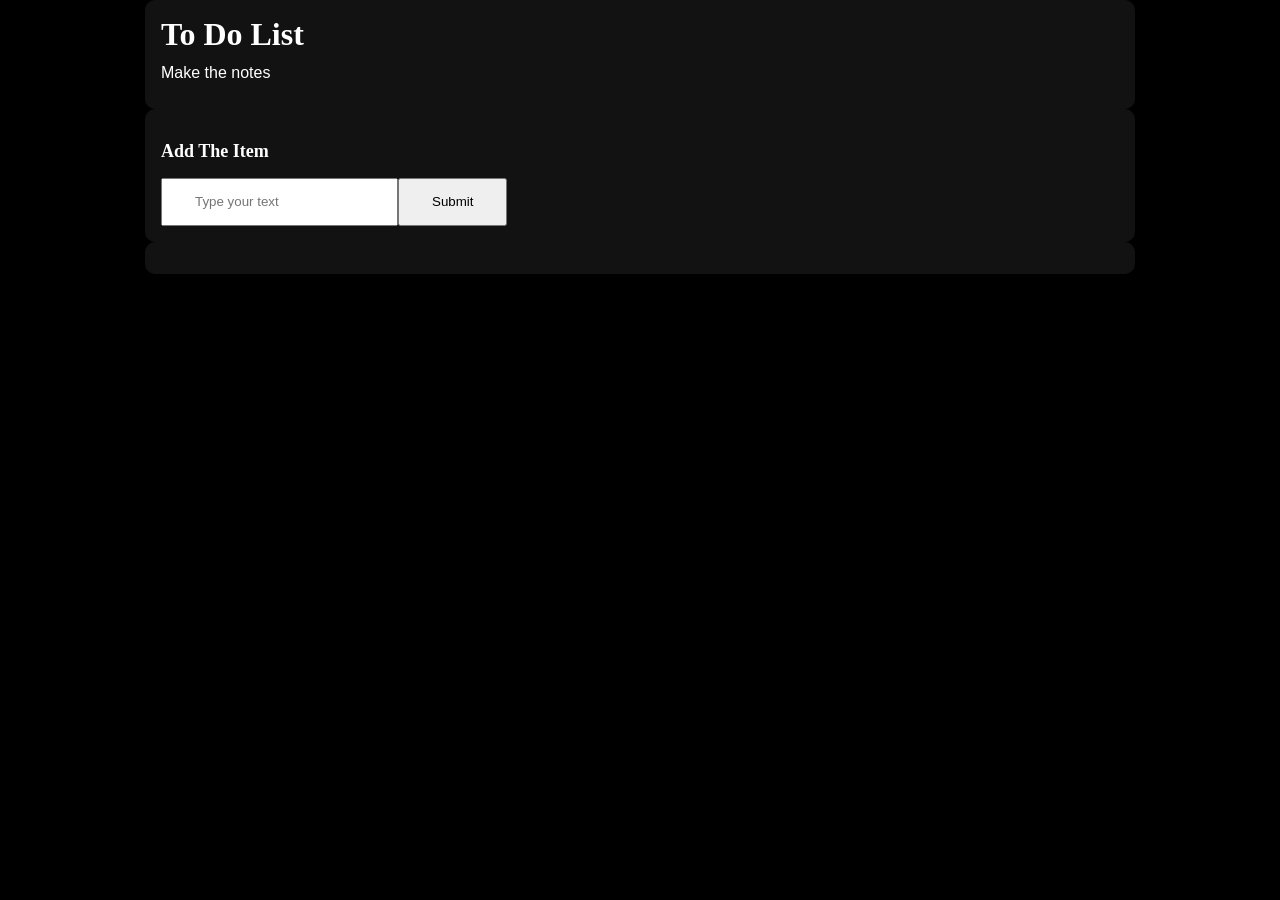
==== index.html @ 393159bd "first" ====
<!DOCTYPE html>
<html lang="en">
<head>
    <meta charset="UTF-8">
    <meta name="viewport" content="width=device-width, initial-scale=1.0">
    <title>To Do List</title>
    <link rel="stylesheet" href="style.css">
</head>
<body>
    <div class="container">
        <div class="row">
            <div class="column">
                <h1>To Do List</h1>
                <p>Make the notes</p>
            </div>
        </div>
    </div>
    <div class="container">
        <div class="row">
            <div class="column d-flex">
                <h2>Add The Item</h2>
            </div>
        </div>
        <div class="row">
            <div class="column d-flex">
                <input type="text" id="addItem" placeholder="Type your text">
                <input type="submit" id="submit">
            </div>
        </div>
    </div>

    <div class="container">
        <div class="row">
            <div class="column">
                <p id="items"></p>
            </div>
        </div>
    </div>
    <script src="./script.js"></script>
</body>
</html>
---- style.css ----
*{
    margin: 0;
    padding: 0;
    box-sizing: border-box;
    color: white;
}
:root{
    --bg-dark-primary: #000000;
    --bg-dark-secondary: #121212;
    --bg-gray: #171717;
    --bg-gray-hover:#282828;
    --font-primary: 'Robot', sans-serif;
}

body{
    background-color: var(--bg-dark-primary);
}

/* global css starts here  */
a{
    text-decoration: none;
}
button{
    background-color: white;
    color: black;
    padding: .6rem 1.2rem;
    border-radius: 2.5rem;
    margin-left: 1rem;
    cursor: pointer;
    transition: all ease-in-out 200ms;
}
button:hover{
    transform: scale(1.1);
}
.btn-secondary{
    background-color: transparent;
    color: white;
    border: 1px solid white;
}
h1 h2 h3 h4 h5 h6{
    line-height: 2.5rem;
    font-family: var(--font-primary);
}
h2{
    font-size: 18px;
    margin: 1rem 0;
}
h4{
    font-size: 18px;
    margin: .5rem 0;
}
p{
    line-height: 2.5rem;
    font-family: var(--font-primary);

}
.container{
    width: 990px;
    background-color: var(--bg-dark-secondary);
    padding: 1rem;
    border-radius: 10px;
    margin: 0 auto;
}
.parent{
    width: 99%;
    margin: 1rem auto;
}

.d-flex{
    display: flex;
    
}
.justify-between{
    justify-content: space-between;
}
.justify-start{
    justify-content: start;
}
.align-center{
    align-items: center;
}
.align-start{
    align-items: start;
}
.direction-column{
    flex-direction: column;
}
.align-content{
    align-content: space-between ;

}
/* global css ends here  */

input{
    padding: 0.9rem 2rem;
    color: var(--bg-dark-primary);

}
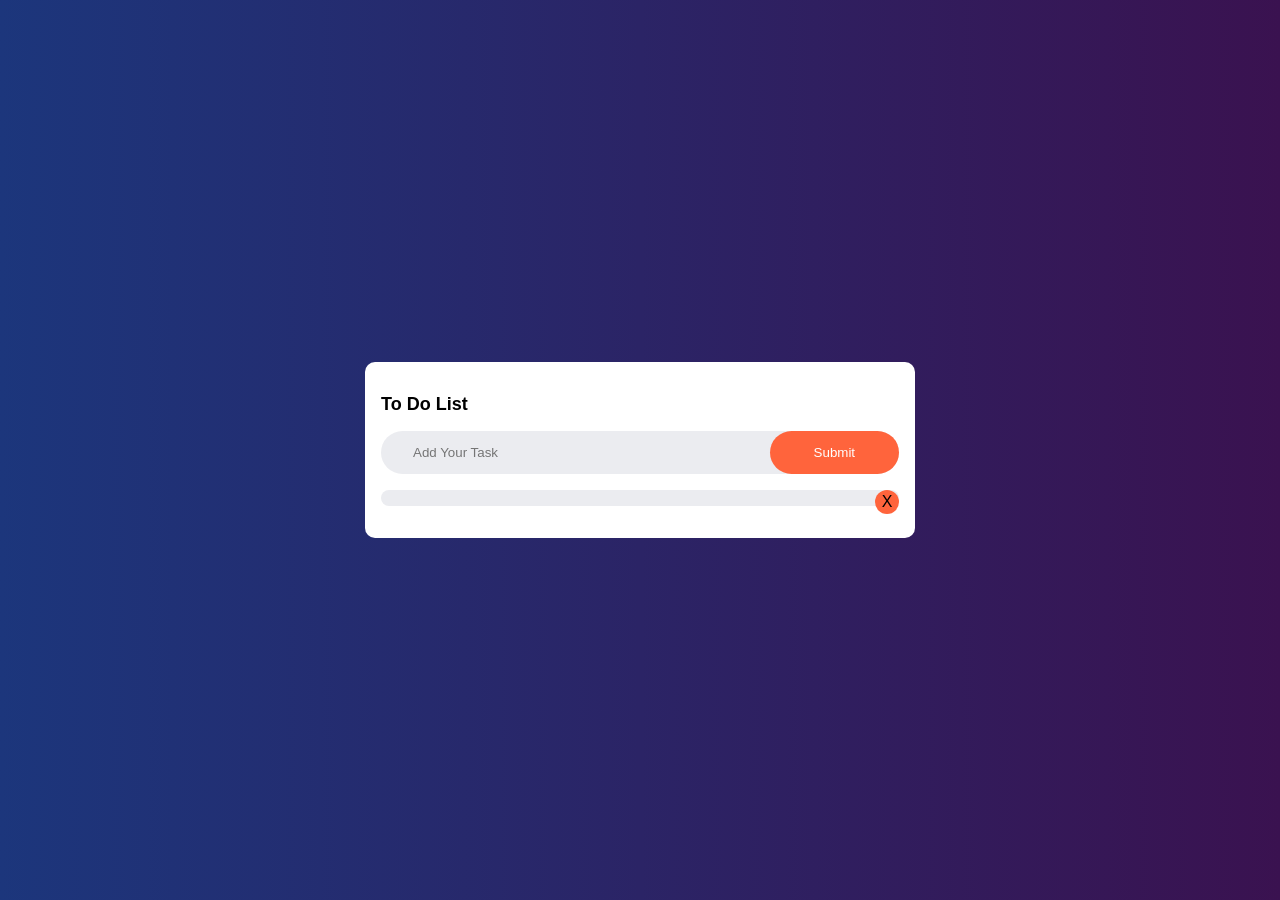
==== commit f9371ac7: "delete" ====
--- a/index.html
+++ b/index.html
@@ -6,36 +6,40 @@
     <title>To Do List</title>
     <link rel="stylesheet" href="style.css">
 </head>
-<body>
+<body class="d-flex align-center ">
     <div class="container">
         <div class="row">
             <div class="column">
-                <h1>To Do List</h1>
-                <p>Make the notes</p>
+                <h2>To Do List</h2>
             </div>
         </div>
-    </div>
-    <div class="container">
+
         <div class="row">
-            <div class="column d-flex">
-                <h2>Add The Item</h2>
-            </div>
-        </div>
-        <div class="row">
-            <div class="column d-flex">
-                <input type="text" id="addItem" placeholder="Type your text">
+            <div class="column d-flex justify-between inputField ">
+                <input type="text" id="addItem" placeholder="Add Your Task" >
                 <input type="submit" id="submit">
             </div>
         </div>
-    </div>
 
-    <div class="container">
         <div class="row">
             <div class="column">
-                <p id="items"></p>
+
+                <ul id="ul">
+                    <li>
+                        <span class="delete d-flex align-center justify-center" id="del" >
+                            X
+                        </span>
+                    </li>
+                </ul>
+       
+
+
             </div>
         </div>
+
     </div>
+    
+
     <script src="./script.js"></script>
 </body>
 </html>
--- a/style.css
+++ b/style.css
@@ -2,10 +2,12 @@
     margin: 0;
     padding: 0;
     box-sizing: border-box;
-    color: white;
+    /* color: white; */
+    font-family: var(--font-primary);
 }
 :root{
-    --bg-dark-primary: #000000;
+    --primary-color: #ff643c;
+    --bg-dark-primary: #ebecf0;
     --bg-dark-secondary: #121212;
     --bg-gray: #171717;
     --bg-gray-hover:#282828;
@@ -13,7 +15,8 @@
 }
 
 body{
-    background-color: var(--bg-dark-primary);
+    background-image: linear-gradient(to right, rgb(28,54,124), rgb(58,18,80));
+    height: 100vh;
 }
 
 /* global css starts here  */
@@ -41,6 +44,9 @@
     line-height: 2.5rem;
     font-family: var(--font-primary);
 }
+h1{
+    font-size: 45px;
+}
 h2{
     font-size: 18px;
     margin: 1rem 0;
@@ -55,11 +61,12 @@
 
 }
 .container{
-    width: 990px;
-    background-color: var(--bg-dark-secondary);
-    padding: 1rem;
+    width: 550px;
+    background-color: white;
+    padding: 1rem ;
     border-radius: 10px;
     margin: 0 auto;
+    overflow: hidden;
 }
 .parent{
     width: 99%;
@@ -76,6 +83,10 @@
 .justify-start{
     justify-content: start;
 }
+
+.justify-center{
+    justify-content: center;
+}
 .align-center{
     align-items: center;
 }
@@ -91,8 +102,57 @@
 }
 /* global css ends here  */
 
+.inputField{
+    border-radius: 50px;
+    /* border: 2px solid red; */
+    background-color: var(--bg-dark-primary);
+}
+
 input{
     padding: 0.9rem 2rem;
-    color: var(--bg-dark-primary);
+    /* color: var(--bg-dark-primary); */    
+    border-radius: 50px;
+    border: none;
+    background-color: transparent;
+    outline: none;
+    width: 100%;
 
+
+}
+#submit{
+    background-color: var(--primary-color);
+    color: white;
+    width: 30%;
+
+
+}
+input::selection{
+    border: none;
+    outline: none;
+
+}
+
+ul{
+    margin: 1rem 0;
+}
+li{
+    background-color: var(--bg-dark-primary);
+    padding: .5rem 1rem;
+    border-radius: 50px;
+    list-style: none;
+    position: relative;
+
+}
+
+
+
+.delete{
+    background-color: var(--primary-color);
+    padding: rem;
+    width: 1.5rem;
+    height: 1.5rem;
+    border-radius: 100%;
+    position: absolute;
+    top:0;
+    right:0;
 }
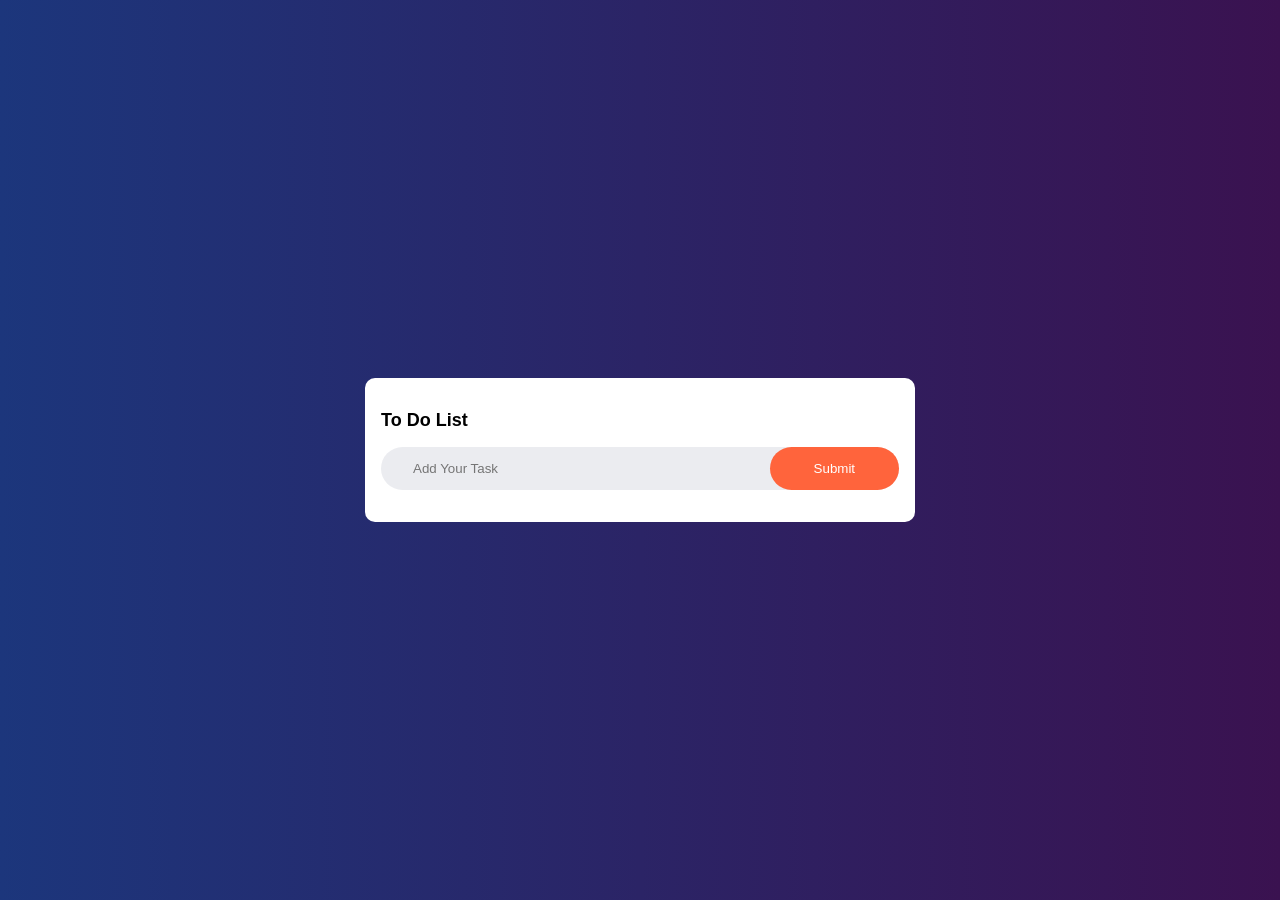
==== commit 584ef7e2: "hello" ====
--- a/index.html
+++ b/index.html
@@ -25,11 +25,7 @@
             <div class="column">
 
                 <ul id="ul">
-                    <li>
-                        <span class="delete d-flex align-center justify-center" id="del" >
-                            X
-                        </span>
-                    </li>
+
                 </ul>
        
 
@@ -42,4 +38,5 @@
 
     <script src="./script.js"></script>
 </body>
-</html>+</html>
+
--- a/style.css
+++ b/style.css
@@ -136,7 +136,7 @@
     margin: 1rem 0;
 }
 li{
-    background-color: var(--bg-dark-primary);
+    /* background-color: var(--bg-dark-primary); */
     padding: .5rem 1rem;
     border-radius: 50px;
     list-style: none;
@@ -144,15 +144,28 @@
 
 }
 
+li:select{
+    text-decoration: line-through;
+}
+
 
 
 .delete{
-    background-color: var(--primary-color);
-    padding: rem;
+    /* background-color: var(--primary-color); */
+    padding: 1rem;
     width: 1.5rem;
     height: 1.5rem;
     border-radius: 100%;
     position: absolute;
     top:0;
     right:0;
+    cursor: pointer;
+    color: var(--bg-dark-secondary);
+}
+
+.delete:hover{
+    background-color: var(--primary-color);
+    color: white;
+
+
 }
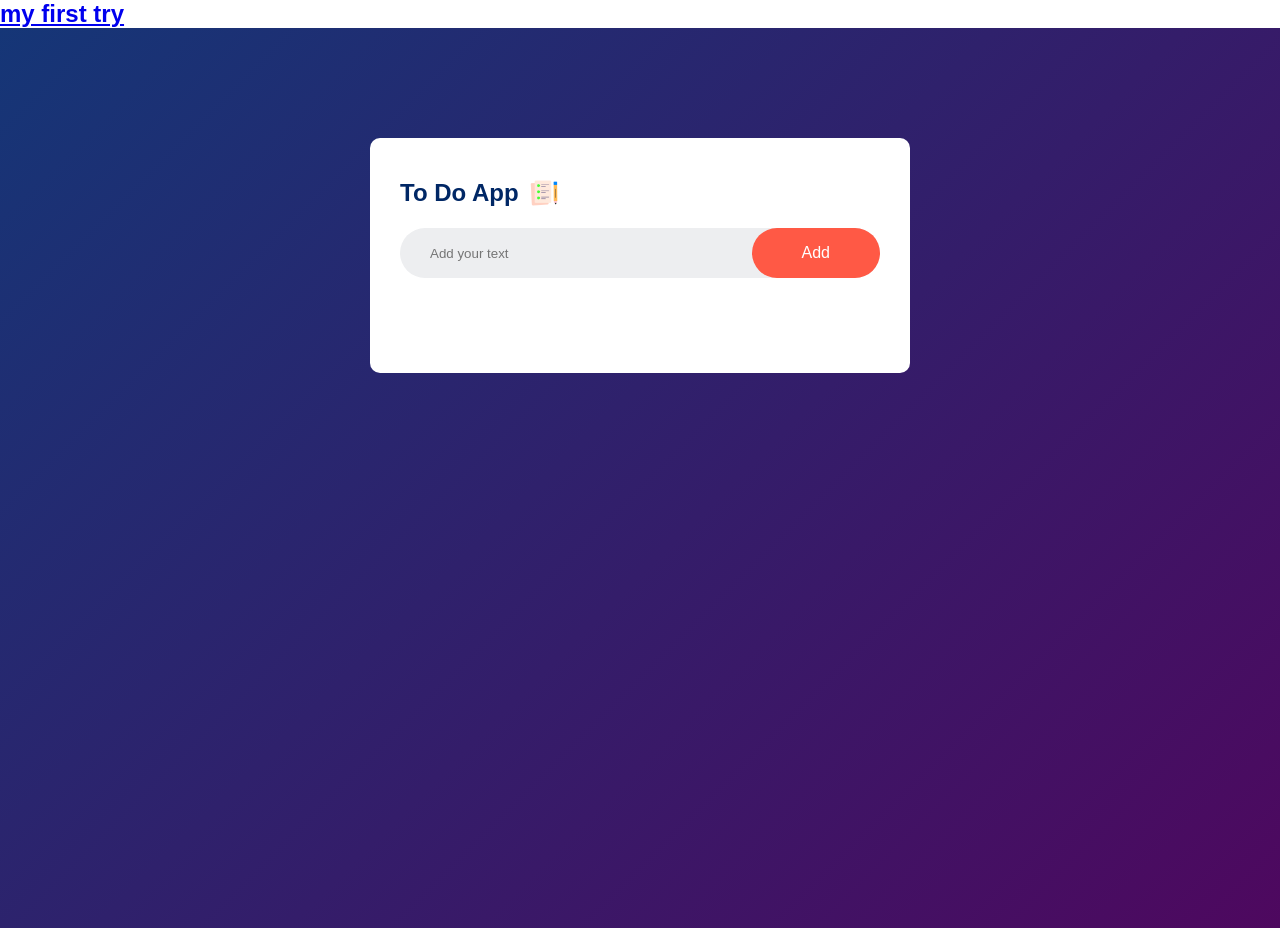
==== commit 683fd851: "finally completed" ====
--- a/index.html
+++ b/index.html
@@ -3,40 +3,28 @@
 <head>
     <meta charset="UTF-8">
     <meta name="viewport" content="width=device-width, initial-scale=1.0">
-    <title>To Do List</title>
+    <title>Document</title>
     <link rel="stylesheet" href="style.css">
 </head>
-<body class="d-flex align-center ">
+<body>
+    <a href="./selfTried/index.html">
+
+        <h2>my first try</h2>
+    </a>
     <div class="container">
-        <div class="row">
-            <div class="column">
-                <h2>To Do List</h2>
+        <div class="todo-app">
+            <h2>To Do App  <img src="./images/icon.png" alt=""></h2>   
+            <div class="row">
+                <input type="text" id="input-box" placeholder="Add your text">
+                <button onclick="addTask()">Add</button>
             </div>
+            <ul id="list-container">
+                <!-- <li class="checked">Task 1</li>
+                <li>Task 2</li>
+                <li>Task 3</li> -->
+            </ul>
         </div>
-
-        <div class="row">
-            <div class="column d-flex justify-between inputField ">
-                <input type="text" id="addItem" placeholder="Add Your Task" >
-                <input type="submit" id="submit">
-            </div>
-        </div>
-
-        <div class="row">
-            <div class="column">
-
-                <ul id="ul">
-
-                </ul>
-       
-
-
-            </div>
-        </div>
-
     </div>
-    
-
     <script src="./script.js"></script>
 </body>
-</html>
-
+</html>
--- a/style.css
+++ b/style.css
@@ -1,171 +1,109 @@
 *{
     margin: 0;
     padding: 0;
+    font-family: 'Poppins', sans-serif;
     box-sizing: border-box;
-    /* color: white; */
-    font-family: var(--font-primary);
-}
-:root{
-    --primary-color: #ff643c;
-    --bg-dark-primary: #ebecf0;
-    --bg-dark-secondary: #121212;
-    --bg-gray: #171717;
-    --bg-gray-hover:#282828;
-    --font-primary: 'Robot', sans-serif;
 }
 
-body{
-    background-image: linear-gradient(to right, rgb(28,54,124), rgb(58,18,80));
-    height: 100vh;
+.container{
+    width: 100%;
+    min-height: 100vh;
+    background: linear-gradient(135deg, #153677, #4e085f);
+    padding: 10px;
+}
+.todo-app{
+    width: 100%;
+    max-width: 540px;
+    background: #fff;
+    margin: 100px auto 20px;
+    padding: 40px 30px 70px;
+    border-radius: 10px ;
+
+}
+.todo-app h2{
+    color: #002765;
+    display: flex;
+    align-items: center;
+    margin-bottom: 20px;
+}
+.todo-app h2 img{
+    width: 30px;
+    margin-left: 10px;
 }
 
-/* global css starts here  */
-a{
-    text-decoration: none;
+.row{
+    display:flex;
+    align-items: center;
+    justify-content: space-between;
+    background: #edeef0;
+    border-radius: 30px;
+    padding-left: 20px;
+    margin-bottom: 25px;
+}
+input{
+    flex: 1;
+    border:none;
+    outline: none;
+    background: transparent;
+    padding: 10px;
+    font-weight: 14px;
 }
 button{
-    background-color: white;
-    color: black;
-    padding: .6rem 1.2rem;
-    border-radius: 2.5rem;
-    margin-left: 1rem;
+    border:none;
+    outline: none;
+    padding: 16px 50px;
+    background-color: #ff5945;
+    color: #fff;
+    font-size: 16px;
     cursor: pointer;
-    transition: all ease-in-out 200ms;
-}
-button:hover{
-    transform: scale(1.1);
-}
-.btn-secondary{
-    background-color: transparent;
-    color: white;
-    border: 1px solid white;
-}
-h1 h2 h3 h4 h5 h6{
-    line-height: 2.5rem;
-    font-family: var(--font-primary);
-}
-h1{
-    font-size: 45px;
-}
-h2{
-    font-size: 18px;
-    margin: 1rem 0;
-}
-h4{
-    font-size: 18px;
-    margin: .5rem 0;
-}
-p{
-    line-height: 2.5rem;
-    font-family: var(--font-primary);
-
-}
-.container{
-    width: 550px;
-    background-color: white;
-    padding: 1rem ;
-    border-radius: 10px;
-    margin: 0 auto;
-    overflow: hidden;
-}
-.parent{
-    width: 99%;
-    margin: 1rem auto;
+    border-radius: 40px;
 }
 
-.d-flex{
-    display: flex;
-    
-}
-.justify-between{
-    justify-content: space-between;
-}
-.justify-start{
-    justify-content: start;
+ul li{
+    list-style: none;
+    font-size: 17px;
+    padding: 12px 8px 12px 50px;
+    user-select: none;
+    cursor: pointer;
+    position: relative;
 }
 
-.justify-center{
-    justify-content: center;
+
+ul li::before{
+    content: '';
+    position: absolute;
+    height: 28px;
+    width:28px;
+    border-radius: 50%;
+    background-image: url(./images/unchecked.png);
+    background-size: cover;
+    background-position: center;
+    top: 12px;
+    left:8px;
 }
-.align-center{
-    align-items: center;
-}
-.align-start{
-    align-items: start;
-}
-.direction-column{
-    flex-direction: column;
-}
-.align-content{
-    align-content: space-between ;
-
-}
-/* global css ends here  */
-
-.inputField{
-    border-radius: 50px;
-    /* border: 2px solid red; */
-    background-color: var(--bg-dark-primary);
-}
-
-input{
-    padding: 0.9rem 2rem;
-    /* color: var(--bg-dark-primary); */    
-    border-radius: 50px;
-    border: none;
-    background-color: transparent;
-    outline: none;
-    width: 100%;
-
-
-}
-#submit{
-    background-color: var(--primary-color);
-    color: white;
-    width: 30%;
-
-
-}
-input::selection{
-    border: none;
-    outline: none;
-
-}
-
-ul{
-    margin: 1rem 0;
-}
-li{
-    /* background-color: var(--bg-dark-primary); */
-    padding: .5rem 1rem;
-    border-radius: 50px;
-    list-style: none;
-    position: relative;
-
-}
-
-li:select{
+ul li.checked{
+    color:#555;
     text-decoration: line-through;
 }
 
-
-
-.delete{
-    /* background-color: var(--primary-color); */
-    padding: 1rem;
-    width: 1.5rem;
-    height: 1.5rem;
-    border-radius: 100%;
-    position: absolute;
-    top:0;
-    right:0;
-    cursor: pointer;
-    color: var(--bg-dark-secondary);
+ul li.checked::before{
+    background-image: url(./images/checked.png);
 }
 
-.delete:hover{
-    background-color: var(--primary-color);
-    color: white;
+ul li span{
+    position: absolute;
+    right: 0;
+    top: 5px;
+    width: 40px;
+    height: 40px;
+    font-size: 22px;
+    color: #555;
+    line-height: 40px;
+    text-align: center;
 
+    border-radius: 50%;
+}
 
-}+ul li span:hover{
+    background: #edeef0;
+}
